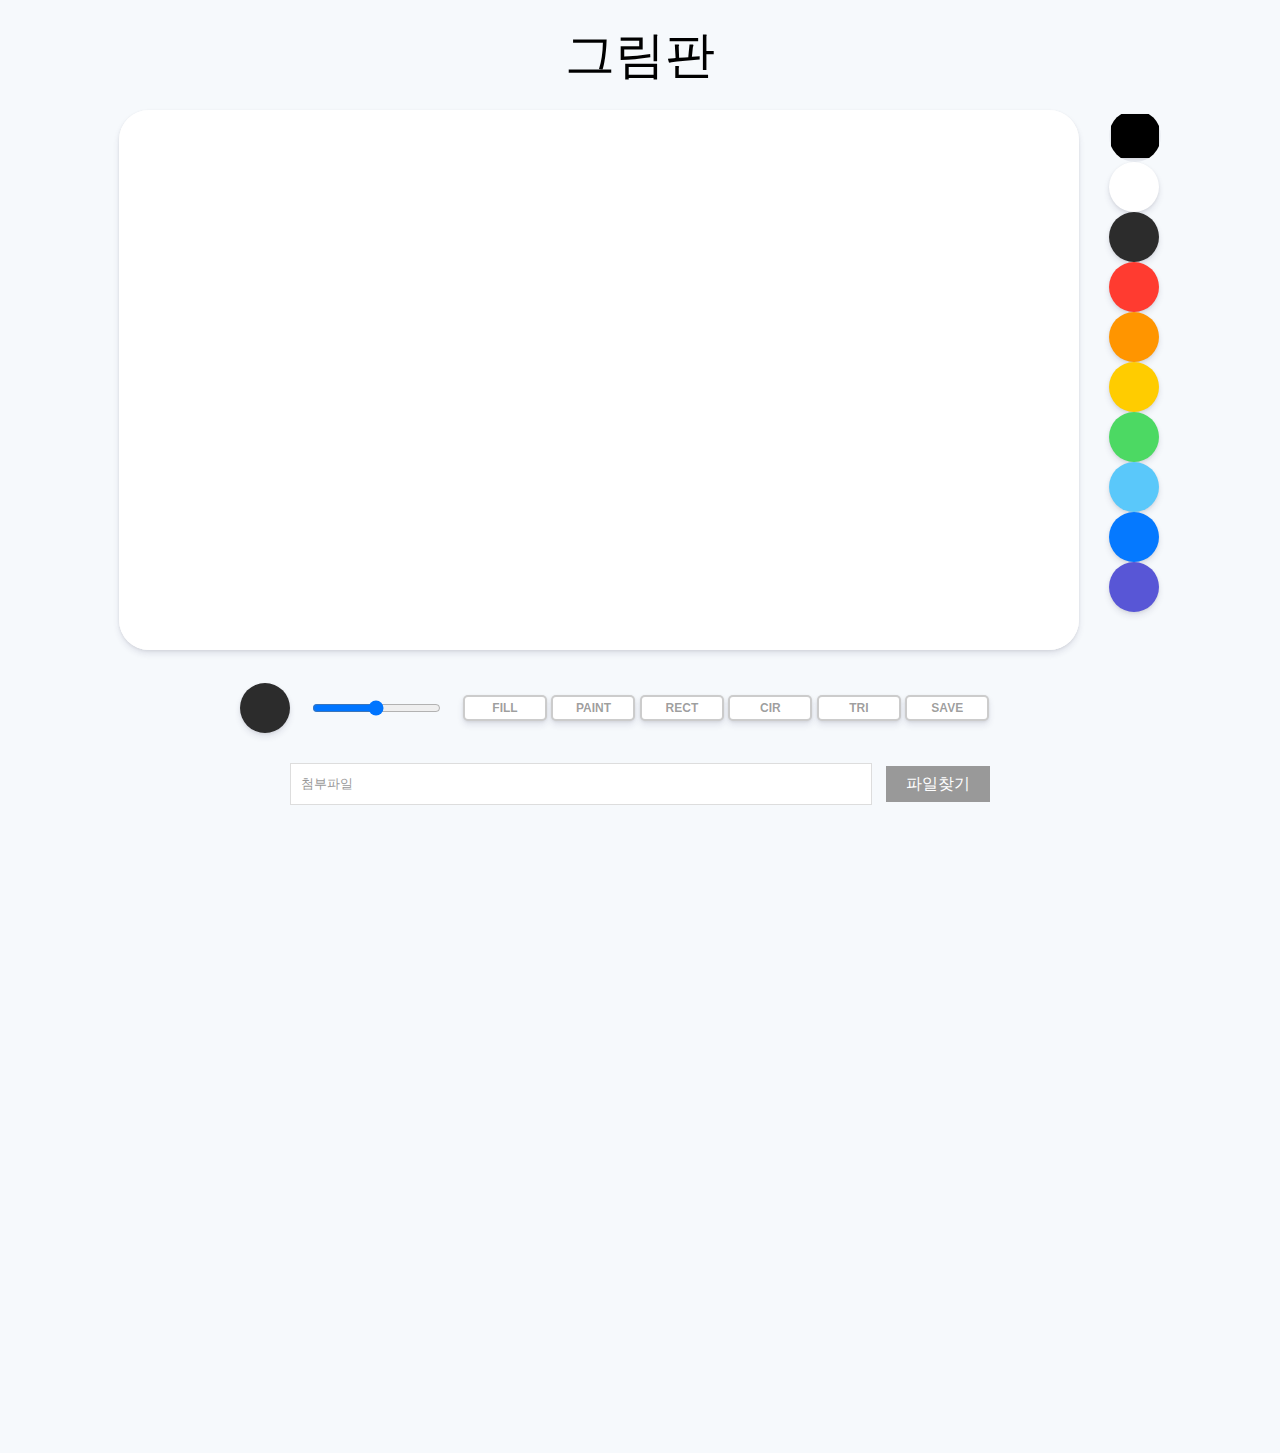
==== canvas.html @ fa543752 "Update canvas.html" ====
<!DOCTYPE html>
<html lang="en">
  <head>
    <meta charset="UTF-8" />
    <meta http-equiv="X-UA-Compatible" content="IE=edge" />
    <meta name="viewport" content="width=device-width, initial-scale=1.0" />
    <link rel="stylesheet" href="css/canvasstyle.css" />
    <title>PaintJS</title>
  </head>
  <body>
    <div class="total">
      <h1>그림판</h1>
      <div class="color_container">
        <canvas id="jsCanvas" class="canvas"></canvas>
        <div class="controls__colors" id="jsColors">
          <div class="custom__color">
            <input type="color" id="jsColorCustom" />
          </div>
          <div
            class="controls__color jsColor"
            style="background-color: white"></div>
          <div
            class="controls__color jsColor"
            style="background-color: #2c2c2c"></div>
          <div
            class="controls__color jsColor"
            style="background-color: #ff3b30"></div>
          <div
            class="controls__color jsColor"
            style="background-color: #ff9500"></div>
          <div
            class="controls__color jsColor"
            style="background-color: #ffcc00"></div>
          <div
            class="controls__color jsColor"
            style="background-color: #4cd963"></div>
          <div
            class="controls__color jsColor"
            style="background-color: #5ac8fa"></div>
          <div
            class="controls__color jsColor"
            style="background-color: #0579ff"></div>
          <div
            class="controls__color jsColor"
            style="background-color: #5856d6"></div>
        </div>
      </div>
      <div class="control_bar">
        <div class="controls">
          <div id="jsCheck" class="check"></div>
          <div class="controls__range">
            <input
              type="range"
              id="jsRange"
              min="0.1"
              max="10.0"
              value="5.0"
              step="0.1" />
          </div>
          <div class="controls__btns">
            <button id="jsFill">Fill</button>
            <button id="jsPaint">Paint</button>
            <button id="jsRect">Rect</button>
            <button type="button" onClick='shapetype="circle";'>Cir</button>
            <button type="button" onClick='shapetype="triangle";'>Tri</button>
            <button id="jsSave">Save</button>
          </div>
          <div class="cursor cursor_range"></div>
          <div class="guide"></div>
        </div>
        <div class="filebox">
          <input class="upload-name" value="첨부파일" placeholder="첨부파일" />
          <label for="file">파일찾기</label>
          <input type="file" id="file" />
        </div>
      </div>
    </div>

    <script src="js/canvaswork.js"></script>
  </body>
</html>
---- css/canvasstyle.css ----
@import "reset.css";

@font-face {
  src: url("../fonts/AppleSDGothicNeoB.ttf");
  font-family: "apple";
}

body {
  background-color: #f6f9fc;
  font-family: -apple-system, BlinkMacSystemFont, "Segoe UI", Roboto, Oxygen,
    Ubuntu, Cantarell, "Open Sans", "Helvetica Neue", sans-serif;
  /* display: flex; */
  align-items: center;
  /* padding: 50px 0px; */
}

h1 {
  margin-top: 30px;
  margin-bottom: 30px;
  font-size: 50px;
  font-family: apple;
}
.canvas {
  display: inline-block;
  cursor: none;
  background-color: white;
  border-radius: 30px;
  box-shadow: 0 4px 6px rgba(50, 50, 93, 0.11), 0 1px 3px rgba(0, 0, 0, 0.08);
  margin-right: 30px;
}

.control_bar {
  width: 800px;
  height: 800px;
}
.controls {
  margin-top: 30px;
  display: flex;

  /* flex-direction: column; */
  align-items: center;
}

.controls .controls__btns {
  margin-bottom: 30px;
}

.controls__btns button {
  all: unset;
  cursor: pointer;
  background-color: white;
  padding: 5px 0;
  width: 80px;
  text-align: center;
  border-radius: 5px;
  border: 2px solid rgba(0, 0, 0, 0.2);
  color: rgba(0, 0, 0, 0.4);
  text-transform: uppercase;
  font-weight: 800;
  font-size: 12px;
  box-shadow: 0 4px 6px rgba(50, 50, 93, 0.11), 0 1px 3px rgba(0, 0, 0, 0.08);
}

.controls__btns button:active {
  transform: scale(0.97);
}

.controls__colors {
  display: inline-block;
  float: right;
}

.controls__colors .controls__color {
  width: 50px;
  height: 50px;
  border-radius: 25px;
  box-shadow: 0 4px 6px rgba(50, 50, 93, 0.11), 0 1px 3px rgba(0, 0, 0, 0.08);
  cursor: pointer;
}

.controls .controls__range {
  margin-bottom: 30px;
  margin-right: 20px;
}

.controls .check {
  margin-right: 20px;
  margin-bottom: 30px;
  width: 50px;
  height: 50px;
  border-radius: 25px;
  box-shadow: 0 4px 6px rgba(50, 50, 93, 0.11), 0 1px 3px rgba(0, 0, 0, 0.08);
}

.cursor {
  cursor: none;
  border: 2px solid black;
}

.cursor_range {
  transform: translate(-50%, -50%);
  border-radius: 50%;
  width: 0.2rem;
  height: 0.2rem;
  position: absolute;
  pointer-events: none;
}

.custom__color #jsColorCustom {
  -webkit-appearance: none;
  outline: none;
  padding: 0;
  border: none;
  width: 52px;
  height: 52px;
  cursor: pointer;
  background-color: transparent;
  border-radius: 50%;
}

#jsColorCustom::-webkit-color-swatch {
  border: none;
  border-radius: 20%;
  padding: 0;
  box-shadow: 0 4px 6px rgba(50, 50, 93, 0.11), 0 1px 3px rgba(0, 0, 0, 0.08);
}

.controls__size {
  display: flex;
}

.controls__size form {
  margin: 20px 5px;
  width: 80px;
  text-align: center;
  border-radius: 5px;
  border: 2px solid rgba(0, 0, 0, 0.2);
}

.guide_show {
  cursor: none;
  border: 2.5px solid black;
}

.guide {
  width: 10px;
  height: 10px;
  position: absolute;
  pointer-events: none;
}

.color_container {
  display: block;
}

.total {
  display: flex;
  justify-content: center;
  align-items: center;
  flex-direction: column;
}

.filebox .upload-name {
  display: inline-block;
  height: 40px;
  padding: 0 10px;
  vertical-align: middle;
  border: 1px solid #dddddd;
  width: 70%;
  color: #999999;
  margin-left: 50px;
}

.filebox label {
  display: inline-block;
  padding: 10px 20px;
  color: #fff;
  align-items: center;
  vertical-align: middle;
  background-color: #999999;
  cursor: pointer;
  margin-left: 10px;
}

.filebox input[type="file"] {
  position: absolute;
  width: 0;
  height: 0;
  padding: 0;
  overflow: hidden;
  border: 0;
}
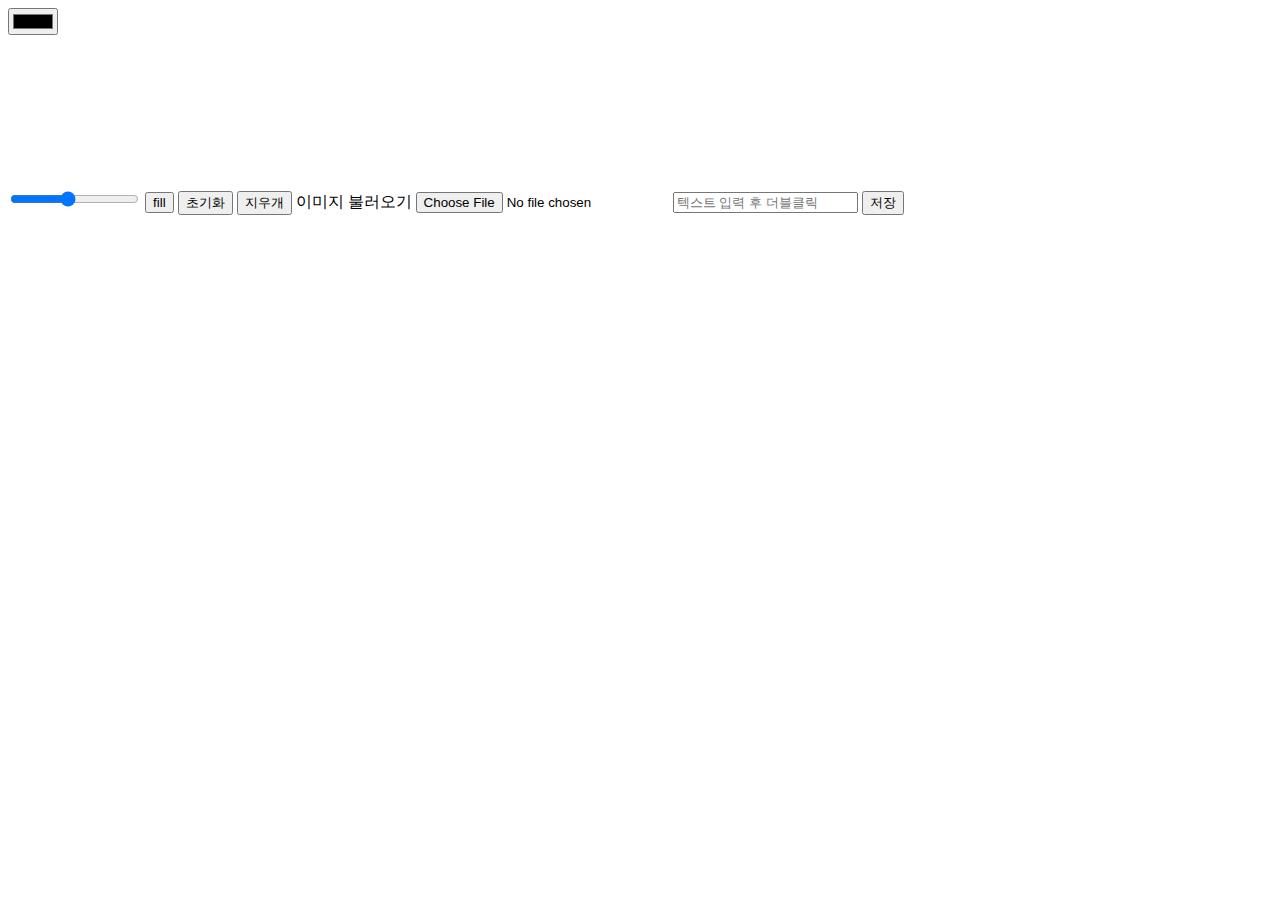
==== commit 5643a3cf: "Add files via upload" ====
--- a/canvas.html
+++ b/canvas.html
@@ -1,81 +1,72 @@
-<!DOCTYPE html>
-<html lang="en">
-  <head>
-    <meta charset="UTF-8" />
-    <meta http-equiv="X-UA-Compatible" content="IE=edge" />
-    <meta name="viewport" content="width=device-width, initial-scale=1.0" />
-    <link rel="stylesheet" href="css/canvasstyle.css" />
-    <title>PaintJS</title>
-  </head>
-  <body>
-    <div class="total">
-      <h1>그림판</h1>
-      <div class="color_container">
-        <canvas id="jsCanvas" class="canvas"></canvas>
-        <div class="controls__colors" id="jsColors">
-          <div class="custom__color">
-            <input type="color" id="jsColorCustom" />
-          </div>
-          <div
-            class="controls__color jsColor"
-            style="background-color: white"></div>
-          <div
-            class="controls__color jsColor"
-            style="background-color: #2c2c2c"></div>
-          <div
-            class="controls__color jsColor"
-            style="background-color: #ff3b30"></div>
-          <div
-            class="controls__color jsColor"
-            style="background-color: #ff9500"></div>
-          <div
-            class="controls__color jsColor"
-            style="background-color: #ffcc00"></div>
-          <div
-            class="controls__color jsColor"
-            style="background-color: #4cd963"></div>
-          <div
-            class="controls__color jsColor"
-            style="background-color: #5ac8fa"></div>
-          <div
-            class="controls__color jsColor"
-            style="background-color: #0579ff"></div>
-          <div
-            class="controls__color jsColor"
-            style="background-color: #5856d6"></div>
-        </div>
-      </div>
-      <div class="control_bar">
-        <div class="controls">
-          <div id="jsCheck" class="check"></div>
-          <div class="controls__range">
-            <input
-              type="range"
-              id="jsRange"
-              min="0.1"
-              max="10.0"
-              value="5.0"
-              step="0.1" />
-          </div>
-          <div class="controls__btns">
-            <button id="jsFill">Fill</button>
-            <button id="jsPaint">Paint</button>
-            <button id="jsRect">Rect</button>
-            <button type="button" onClick='shapetype="circle";'>Cir</button>
-            <button type="button" onClick='shapetype="triangle";'>Tri</button>
-            <button id="jsSave">Save</button>
-          </div>
-          <div class="cursor cursor_range"></div>
-          <div class="guide"></div>
-        </div>
-        <div class="filebox">
-          <input class="upload-name" value="첨부파일" placeholder="첨부파일" />
-          <label for="file">파일찾기</label>
-          <input type="file" id="file" />
-        </div>
-      </div>
-    </div>
-
-    <script src="js/canvaswork.js"></script>
-  </body>
-</html>
+<!DOCTYPE html>
+<html lang="en">
+  <head>
+    <meta charset="UTF-8" />
+    <meta http-equiv="X-UA-Compatible" content="IE=edge" />
+    <meta name="viewport" content="width=device-width, initial-scale=1.0" />
+    <title>Canvas</title>
+    <link rel="stylesheet" href="canvasstyle.css" />
+  </head>
+  <body>
+    <div class="color-options">
+      <input type="color" id="color" />
+      <div
+        class="color-option"
+        style="background-color: #ffffff"
+        data-color="#ffffff"></div>
+      <!-- div 안에 data-(word)속성을 사용하면 div 속성 안의 dataset에서 data-(word)에 저장된 값 jsp에서 사용 가능.-->
+      <div
+        class="color-option"
+        style="background-color: #2c2c2c"
+        data-color="#2c2c2c"></div>
+      <div
+        class="color-option"
+        style="background-color: #ff3b30"
+        data-color="#ff3b30"></div>
+      <div
+        class="color-option"
+        style="background-color: #ff9500"
+        data-color="#ff9500"></div>
+      <div
+        class="color-option"
+        style="background-color: #ffcc00"
+        data-color="#ffcc00"></div>
+      <div
+        class="color-option"
+        style="background-color: #4cd963"
+        data-color="#4cd963"></div>
+      <div
+        class="color-option"
+        style="background-color: #5ac8fa"
+        data-color="#5ac8fa"></div>
+      <div
+        class="color-option"
+        style="background-color: #0579ff"
+        data-color="#0579ff"></div>
+      <div
+        class="color-option"
+        style="background-color: #5856d6"
+        data-color="#5856d6"></div>
+    </div>
+    <canvas></canvas>
+    <div class="btns">
+      <input
+        id="line-width"
+        type="range"
+        min="1"
+        max="10"
+        value="5"
+        step="0.5" />
+      <button id="mode-btn">fill</button>
+      <button id="reset-btn">초기화</button>
+      <button id="eraser-btn">지우개</button>
+      <label for="file">
+        이미지 불러오기 <input type="file" accept="image/*" id="file" />
+      </label>
+      <input type="text" placeholder="텍스트 입력 후 더블클릭" id="text" />
+      <!-- 오직 이미지만 받음. -->
+      <button id="save-btn">저장</button>
+    </div>
+    <script src="canvasapp.js"></script>
+  </body>
+</html>
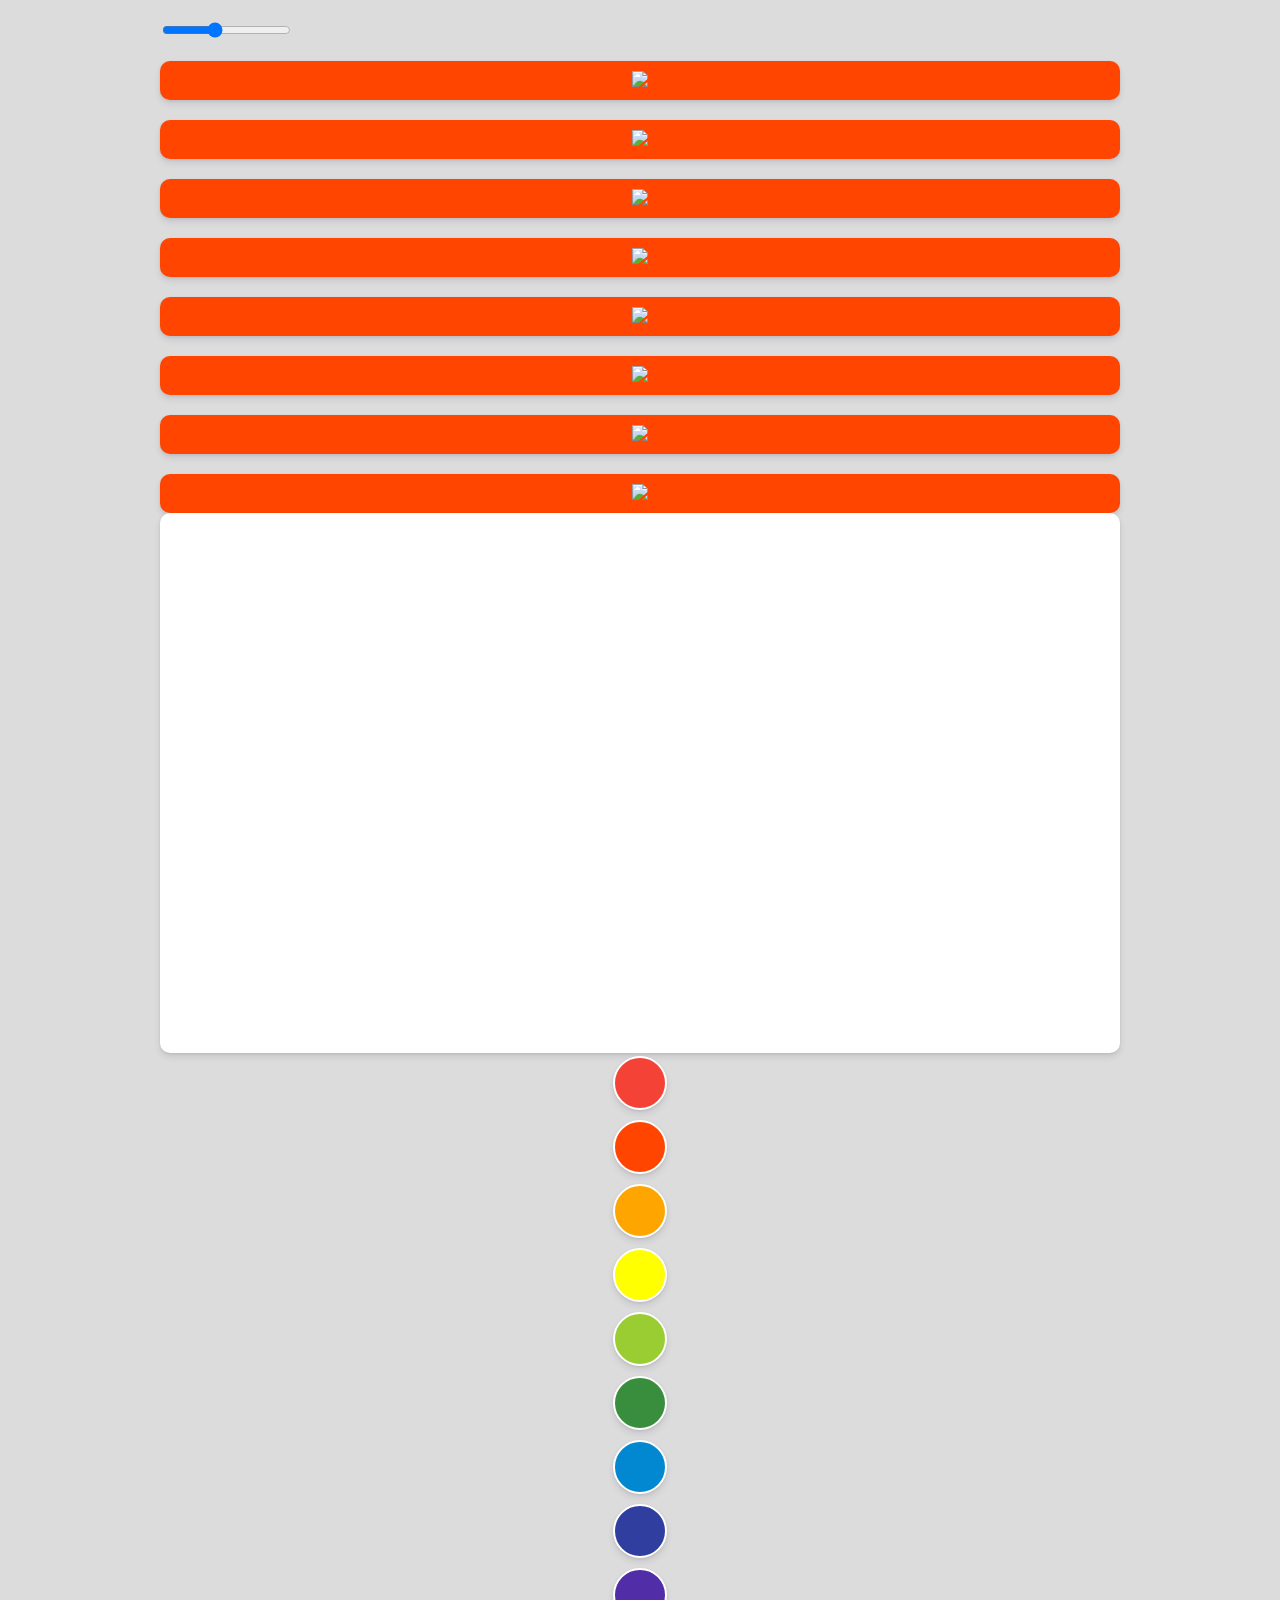
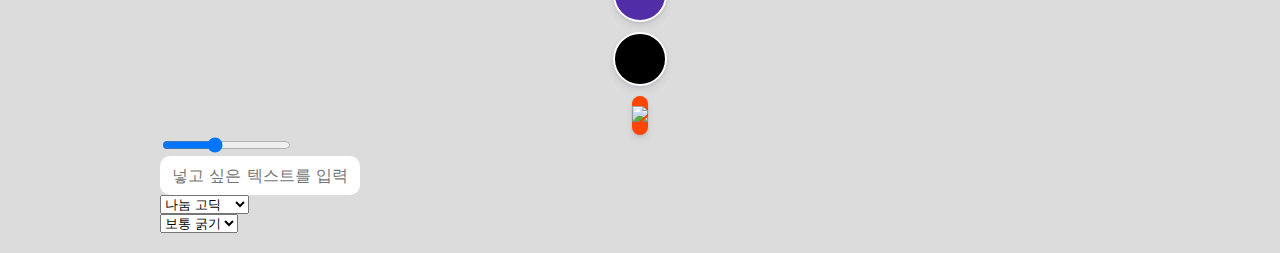
==== commit 299d6467: "Add files via upload" ====
--- a/canvas.html
+++ b/canvas.html
@@ -1,72 +1,83 @@
-<!DOCTYPE html>
-<html lang="en">
-  <head>
-    <meta charset="UTF-8" />
-    <meta http-equiv="X-UA-Compatible" content="IE=edge" />
-    <meta name="viewport" content="width=device-width, initial-scale=1.0" />
-    <title>Canvas</title>
-    <link rel="stylesheet" href="canvasstyle.css" />
-  </head>
-  <body>
-    <div class="color-options">
-      <input type="color" id="color" />
-      <div
-        class="color-option"
-        style="background-color: #ffffff"
-        data-color="#ffffff"></div>
-      <!-- div 안에 data-(word)속성을 사용하면 div 속성 안의 dataset에서 data-(word)에 저장된 값 jsp에서 사용 가능.-->
-      <div
-        class="color-option"
-        style="background-color: #2c2c2c"
-        data-color="#2c2c2c"></div>
-      <div
-        class="color-option"
-        style="background-color: #ff3b30"
-        data-color="#ff3b30"></div>
-      <div
-        class="color-option"
-        style="background-color: #ff9500"
-        data-color="#ff9500"></div>
-      <div
-        class="color-option"
-        style="background-color: #ffcc00"
-        data-color="#ffcc00"></div>
-      <div
-        class="color-option"
-        style="background-color: #4cd963"
-        data-color="#4cd963"></div>
-      <div
-        class="color-option"
-        style="background-color: #5ac8fa"
-        data-color="#5ac8fa"></div>
-      <div
-        class="color-option"
-        style="background-color: #0579ff"
-        data-color="#0579ff"></div>
-      <div
-        class="color-option"
-        style="background-color: #5856d6"
-        data-color="#5856d6"></div>
-    </div>
-    <canvas></canvas>
-    <div class="btns">
-      <input
-        id="line-width"
-        type="range"
-        min="1"
-        max="10"
-        value="5"
-        step="0.5" />
-      <button id="mode-btn">fill</button>
-      <button id="reset-btn">초기화</button>
-      <button id="eraser-btn">지우개</button>
-      <label for="file">
-        이미지 불러오기 <input type="file" accept="image/*" id="file" />
-      </label>
-      <input type="text" placeholder="텍스트 입력 후 더블클릭" id="text" />
-      <!-- 오직 이미지만 받음. -->
-      <button id="save-btn">저장</button>
-    </div>
-    <script src="canvasapp.js"></script>
-  </body>
-</html>
+<!DOCTYPE html>
+<html lang="en">
+    <head>
+        <meta charset="UTF-8" />
+        <meta http-equiv="X-UA-Compatible" content="IE=edge" />
+        <meta name="viewport" content="width=device-width, initial-scale=1.0" />
+        <title>canvas</title>
+        <link rel="stylesheet" href="css/canvasstyle.css" />
+
+    </head>
+    <body>
+        <style data="test" type="text/css"></style>
+
+        <div class="container">
+            <div class="btns">
+                <div class="range">
+                    <input id="line-width" class="line-range" type="range" min="1" max="100" value="40" step="1" />
+                </div>
+                <button class="button" id="mode-pencil"><img src="icons/pencil.png"></button>
+                <button class="button" id="eraser-btn"><img src="icons/eraser.png"></button>
+                <button class="button" id="mode-circle"><img src="icons/circle.png"></button>
+                <button class="button" id="mode-rectangle"><img src="icons/square.png"></button>
+                <button class="button" id="mode-btn"><img src="icons/fill-color.png"></button>
+                <button class="button" id="destroy-btn"><img src="icons/reset.png"></button>
+                <label for="file">
+                    <img src="icons/upload-image.png">
+                    <input type="file" accept="image/*" id="file" style="display: none" />
+                </label>
+                <button class="button" id="save"><img src="icons/save.png"></button>
+            </div>
+            <div class="no-idea">
+                <canvas></canvas>
+                <div class="color-options">
+                    <div class="color-option" style="background-color: #f44336" data-color="#F44336"></div>
+                    <div class="color-option" style="background-color: orangered" data-color="#ff4500"></div>
+                    <div class="color-option" style="background-color: #ffa500" data-color="#ffa500"></div>
+                    <div class="color-option" style="background-color: #ffff00" data-color="#ffff00"></div>
+                    <div class="color-option" style="background-color: #9acd32" data-color="#9acd32"></div>
+                    <div class="color-option" style="background-color: #388e3c" data-color="#388E3C"></div>
+                    <div class="color-option" style="background-color: #0288d1" data-color="#0288D1"></div>
+                    <div class="color-option" style="background-color: #303f9f" data-color="#303F9F"></div>
+                    <div class="color-option" style="background-color: #512da8" data-color="#512DA8"></div>
+                    <div class="color-option" style="background-color: #000000" data-color="#000000"></div>
+                    <label for="color" id="palette">
+                        <img src="icons/palette.png">
+                        <input type="color" id="color" style="display: none" />
+                    </label>
+                </div>
+            </div>
+            <div class="btns right-btns">
+                <fieldset>
+                    <div class="text-tool">
+                        <div class="range">
+                            <input id="font-size" class="font-range" type="range" min="1" max="100" value="40" />
+                        </div>
+                        <div class="text-box">
+                            <input type="text" placeholder="넣고 싶은 텍스트를 입력" id="text" />
+                        </div>
+                        <div class="select-box">
+                            <select id="font-type" autocomplete="off" required>
+                                <option value="nanum-gothic" style="font-family: Nanum Gothic">나눔 고딕</option>
+                                <option value="nanum-myeongjo" style="font-family: Nanum Myeongjo">나눔 명조</option>
+                                <option value="open-Sans" style="font-family: Open Sans">Open Sans</option>
+                                <option value="oswald" style="font-family: Oswald">Oswald</option>
+                                <option value="work-Sans" style="font-family: Work Sans">Work Sans</option>
+                                <option value="hahmlet" style="font-family: Hahmlet">Hahmlet</option>
+                            </select>
+                        </div>
+                        <div class="select-box">
+                            <select id="font-weight">
+                                <option value="normal">보통 굵기</option>
+                                <option value="bold">굵음</option>
+                            </select>
+                        </div>
+                    </div>
+                </fieldset>
+            </div>
+        </div>
+
+        <script src="js/canvasapp.js"></script>
+    
+    </body>
+</html>
--- a/css/canvasstyle.css
+++ b/css/canvasstyle.css
@@ -0,0 +1,103 @@
+@import "reset.css";
+
+body {
+  display: flex;
+  gap: 20px;
+  justify-content: space-between;
+  align-items: flex-start;
+  background-color: gainsboro;
+  padding: 20px;
+  font-family: system-ui, -apple-system, BlinkMacSystemFont, "Segoe UI", Roboto,
+    Oxygen, Ubuntu, Cantarell, "Open Sans", "Helvetica Neue", sans-serif;
+}
+
+canvas {
+  width: 960px;
+  height: 540px;
+  background-color: white;
+  border-radius: 10px;
+  box-shadow: 0 4px 6px rgba(50, 50, 93, 0.11), 0 1px 3px rgba(0, 0, 0, 0.08);
+}
+
+body {
+  display: flex;
+  justify-content: center;
+  align-items: center;
+}
+
+.color-option {
+  width: 50px;
+  height: 50px;
+  border-radius: 50%;
+  border: 2px solid white;
+  transition: transform ease-in-out 0.1s;
+  box-shadow: 0 4px 6px rgba(50, 50, 93, 0.11), 0 1px 3px rgba(0, 0, 0, 0.08);
+  cursor: pointer;
+}
+
+.color-options {
+  display: flex;
+  flex-direction: column;
+  gap: 10px;
+  align-items: center;
+}
+
+.color-option:hover {
+  transform: scale(1.2);
+}
+
+button,
+label {
+  all: unset;
+  padding: 10px 0px;
+  text-align: center;
+  background-color: orangered;
+  color: white;
+  font-weight: 500;
+  cursor: pointer;
+  border-radius: 10px;
+  transition: opacity linear 0.1s;
+  box-shadow: 0 4px 6px rgba(50, 50, 93, 0.11), 0 1px 3px rgba(0, 0, 0, 0.08);
+}
+
+button:hover {
+  opacity: 0.85;
+}
+
+input#file {
+  display: none;
+}
+
+input#text {
+  all: unset;
+  padding: 10px 0px;
+  border-radius: 10px;
+  font-weight: 500;
+  text-align: center;
+  background-color: white;
+}
+
+.btns {
+  display: flex;
+  gap: 20px;
+  flex-direction: column;
+}
+
+#color {
+  -webkit-appearance: none;
+  outline: none;
+  padding: 0;
+  border: none;
+  width: 52px;
+  height: 52px;
+  cursor: pointer;
+  background-color: transparent;
+  border-radius: 50%;
+}
+
+#color::-webkit-color-swatch {
+  border: none;
+  border-radius: 20%;
+  padding: 0;
+  box-shadow: 0 4px 6px rgba(50, 50, 93, 0.11), 0 1px 3px rgba(0, 0, 0, 0.08);
+}
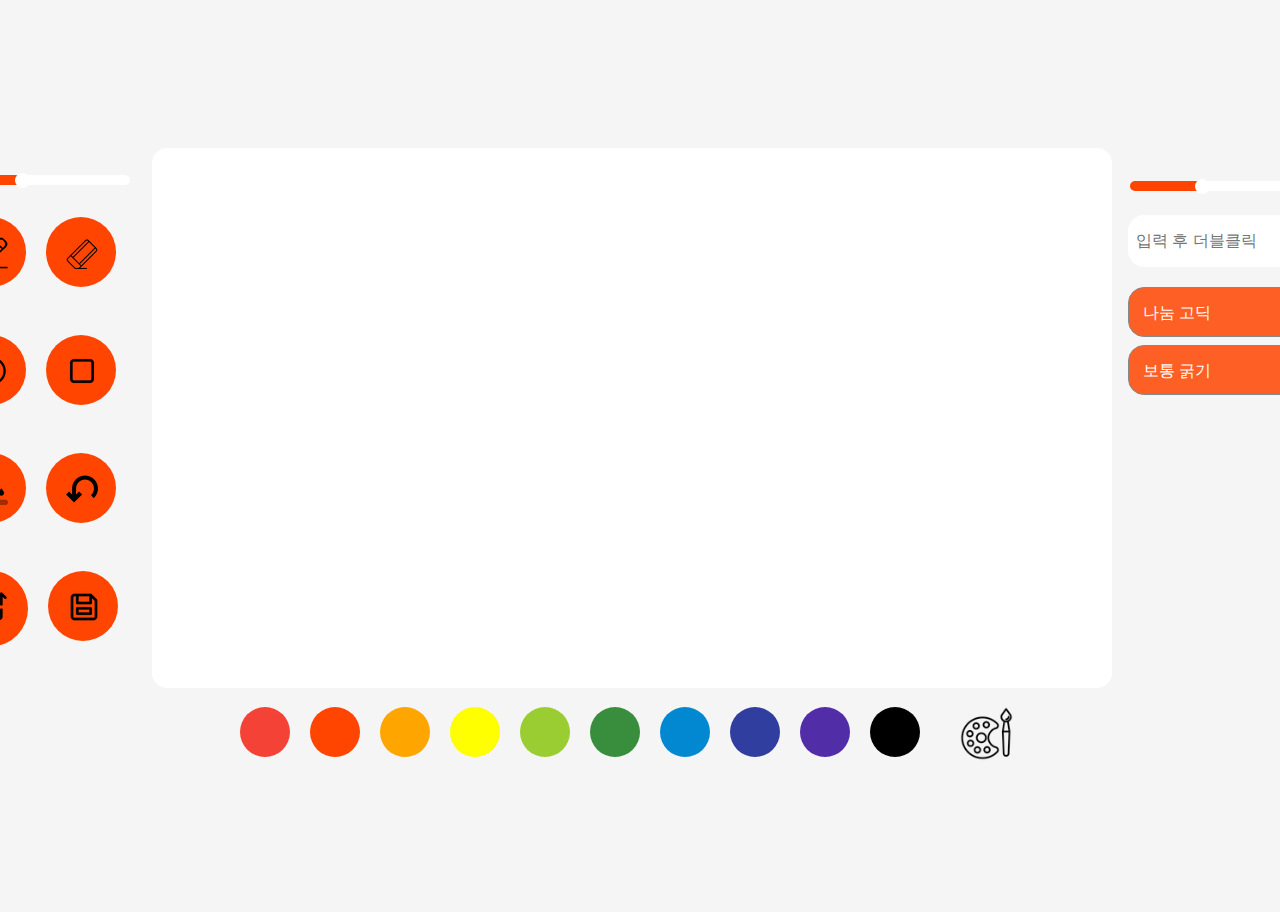
==== commit af84b181: "Update canvas.html" ====
--- a/canvas.html
+++ b/canvas.html
@@ -54,7 +54,7 @@
                             <input id="font-size" class="font-range" type="range" min="1" max="100" value="40" />
                         </div>
                         <div class="text-box">
-                            <input type="text" placeholder="넣고 싶은 텍스트를 입력" id="text" />
+                            <input type="text" placeholder="입력 후 더블클릭" id="text" />
                         </div>
                         <div class="select-box">
                             <select id="font-type" autocomplete="off" required>
--- a/css/canvasstyle.css
+++ b/css/canvasstyle.css
@@ -1,103 +1,190 @@
-@import "reset.css";
-
-body {
-  display: flex;
-  gap: 20px;
-  justify-content: space-between;
-  align-items: flex-start;
-  background-color: gainsboro;
-  padding: 20px;
-  font-family: system-ui, -apple-system, BlinkMacSystemFont, "Segoe UI", Roboto,
-    Oxygen, Ubuntu, Cantarell, "Open Sans", "Helvetica Neue", sans-serif;
-}
-
-canvas {
-  width: 960px;
-  height: 540px;
-  background-color: white;
-  border-radius: 10px;
-  box-shadow: 0 4px 6px rgba(50, 50, 93, 0.11), 0 1px 3px rgba(0, 0, 0, 0.08);
-}
-
-body {
-  display: flex;
-  justify-content: center;
-  align-items: center;
-}
-
-.color-option {
-  width: 50px;
-  height: 50px;
-  border-radius: 50%;
-  border: 2px solid white;
-  transition: transform ease-in-out 0.1s;
-  box-shadow: 0 4px 6px rgba(50, 50, 93, 0.11), 0 1px 3px rgba(0, 0, 0, 0.08);
-  cursor: pointer;
-}
-
-.color-options {
-  display: flex;
-  flex-direction: column;
-  gap: 10px;
-  align-items: center;
-}
-
-.color-option:hover {
-  transform: scale(1.2);
-}
-
-button,
-label {
-  all: unset;
-  padding: 10px 0px;
-  text-align: center;
-  background-color: orangered;
-  color: white;
-  font-weight: 500;
-  cursor: pointer;
-  border-radius: 10px;
-  transition: opacity linear 0.1s;
-  box-shadow: 0 4px 6px rgba(50, 50, 93, 0.11), 0 1px 3px rgba(0, 0, 0, 0.08);
-}
-
-button:hover {
-  opacity: 0.85;
-}
-
-input#file {
-  display: none;
-}
-
-input#text {
-  all: unset;
-  padding: 10px 0px;
-  border-radius: 10px;
-  font-weight: 500;
-  text-align: center;
-  background-color: white;
-}
-
-.btns {
-  display: flex;
-  gap: 20px;
-  flex-direction: column;
-}
-
-#color {
-  -webkit-appearance: none;
-  outline: none;
-  padding: 0;
-  border: none;
-  width: 52px;
-  height: 52px;
-  cursor: pointer;
-  background-color: transparent;
-  border-radius: 50%;
-}
-
-#color::-webkit-color-swatch {
-  border: none;
-  border-radius: 20%;
-  padding: 0;
-  box-shadow: 0 4px 6px rgba(50, 50, 93, 0.11), 0 1px 3px rgba(0, 0, 0, 0.08);
-}
+@import "reset.css";
+
+body {
+    display: flex;
+    justify-content: space-between;
+    align-items: flex-start;
+    background-color: whitesmoke;
+    width: 100vw;
+    height: 100vh;
+}
+
+.container {
+    width: 100%;
+    height: 100%;
+    margin-top: 24px;
+    display: flex;
+    justify-content: center;
+    align-items: center;
+}
+
+canvas {
+    width: 960px;
+    height: 540px;
+    border-radius: 15px;
+    background-color: white;
+    margin-right: 16px;
+}
+
+body {
+    display: flex;
+    justify-content: center;
+    align-items: center;
+}
+
+.btns {
+    margin-right: 24px;
+    width: 180px;
+    height: 580px;
+    display: inline-block;
+}
+
+.btns button,
+.btns label {
+    cursor: pointer;
+    position: relative;
+    display: inline-block;
+    padding: 20px;
+    color: white;
+    margin-top: 20px;
+    margin-left: 8px;
+    margin-right: 8px;
+    margin-bottom: 28px;
+    border-radius: 100%;
+    text-align: center;
+    transition: top 0.01s linear;
+    text-shadow: 0 1px 0 rgba(0, 0, 0, 0.15);
+    background-color: orangered;
+    border: none;
+}
+
+.btns button {
+    width: 70px;
+    height: 70px;
+}
+
+.btns button:hover,
+.btns label:hover {
+    background-color: orangered;
+}
+
+.btns button:active,
+.btns label:active {
+    top: 9px;
+    box-shadow: 0 0 0 1px white inset, 0 0 0 2px rgba(255, 255, 255, 0.15) inset, 0 0 0 1px rgba(0, 0, 0, 0.4);
+}
+
+button i,
+label i {
+    font-size: 30px;
+}
+
+div .line-range,
+div .font-range {
+    margin-bottom: 12px;
+    -webkit-appearance: none;
+    background: linear-gradient(to right, orangered 0%, orangered 40%, #fff 40%, #fff 100%);
+    border: none;
+    border-radius: 8px;
+    width: 180px;
+    height: 10px;
+    outline: none;
+    transition: background 450ms ease-in;
+}
+
+div .line-range::-webkit-slider-thumb,
+div .font-range::-webkit-slider-thumb {
+    -webkit-appearance: none;
+    width: 15px;
+    height: 15px;
+    border-radius: 50%;
+    cursor: pointer;
+    background: white;
+}
+
+.text-tool {
+    margin-top: 16px;
+}
+
+select {
+    margin-top: 8px;
+    width: 184px;
+    height: 50px;
+    background-size: 20px;
+    padding: 5px 30px 5px 10px;
+    border-radius: 16px;
+    outline: 0 none;
+    opacity: 0.85;
+    background-color: orangered;
+    color: white;
+    font-size: 16px;
+}
+
+select option {
+    background: orangered;
+    color: white;
+    padding: 3px 0;
+}
+
+select:hover {
+    opacity: 1;
+    cursor: pointer;
+}
+
+#text {
+    margin-top: 12px;
+    margin-bottom: 12px;
+    width: 176px;
+    height: 50px;
+    border: 0;
+    outline: none;
+    border-radius: 16px;
+    padding-left: 8px;
+    font-size: 16px;
+}
+
+.color-options {
+    width: 800px;
+    margin: 16px auto;
+    display: flex;
+    flex-direction: row;
+    gap: 20px;
+}
+
+.color-option {
+    width: 50px;
+    height: 50px;
+    border-radius: 100%;
+    cursor: pointer;
+    transition: transform ease-in-out 0.1s;
+}
+
+.color-option:hover {
+    transform: scale(1.3);
+}
+
+#palette {
+    margin: 2px auto;
+    display: block;
+    text-align: center;
+    width: 50px;
+    height: 50px;
+    color: black;
+    font-size: 16px;
+    cursor: pointer;
+    transform: translate(-6px, -3px);
+}
+
+#palette img {
+    width: 55px;
+    height: 55px;
+}
+
+#palette:hover {
+    transform: scale(1.3);
+}
+
+.right-btns {
+    position: relative;
+    height: 600px;
+}
